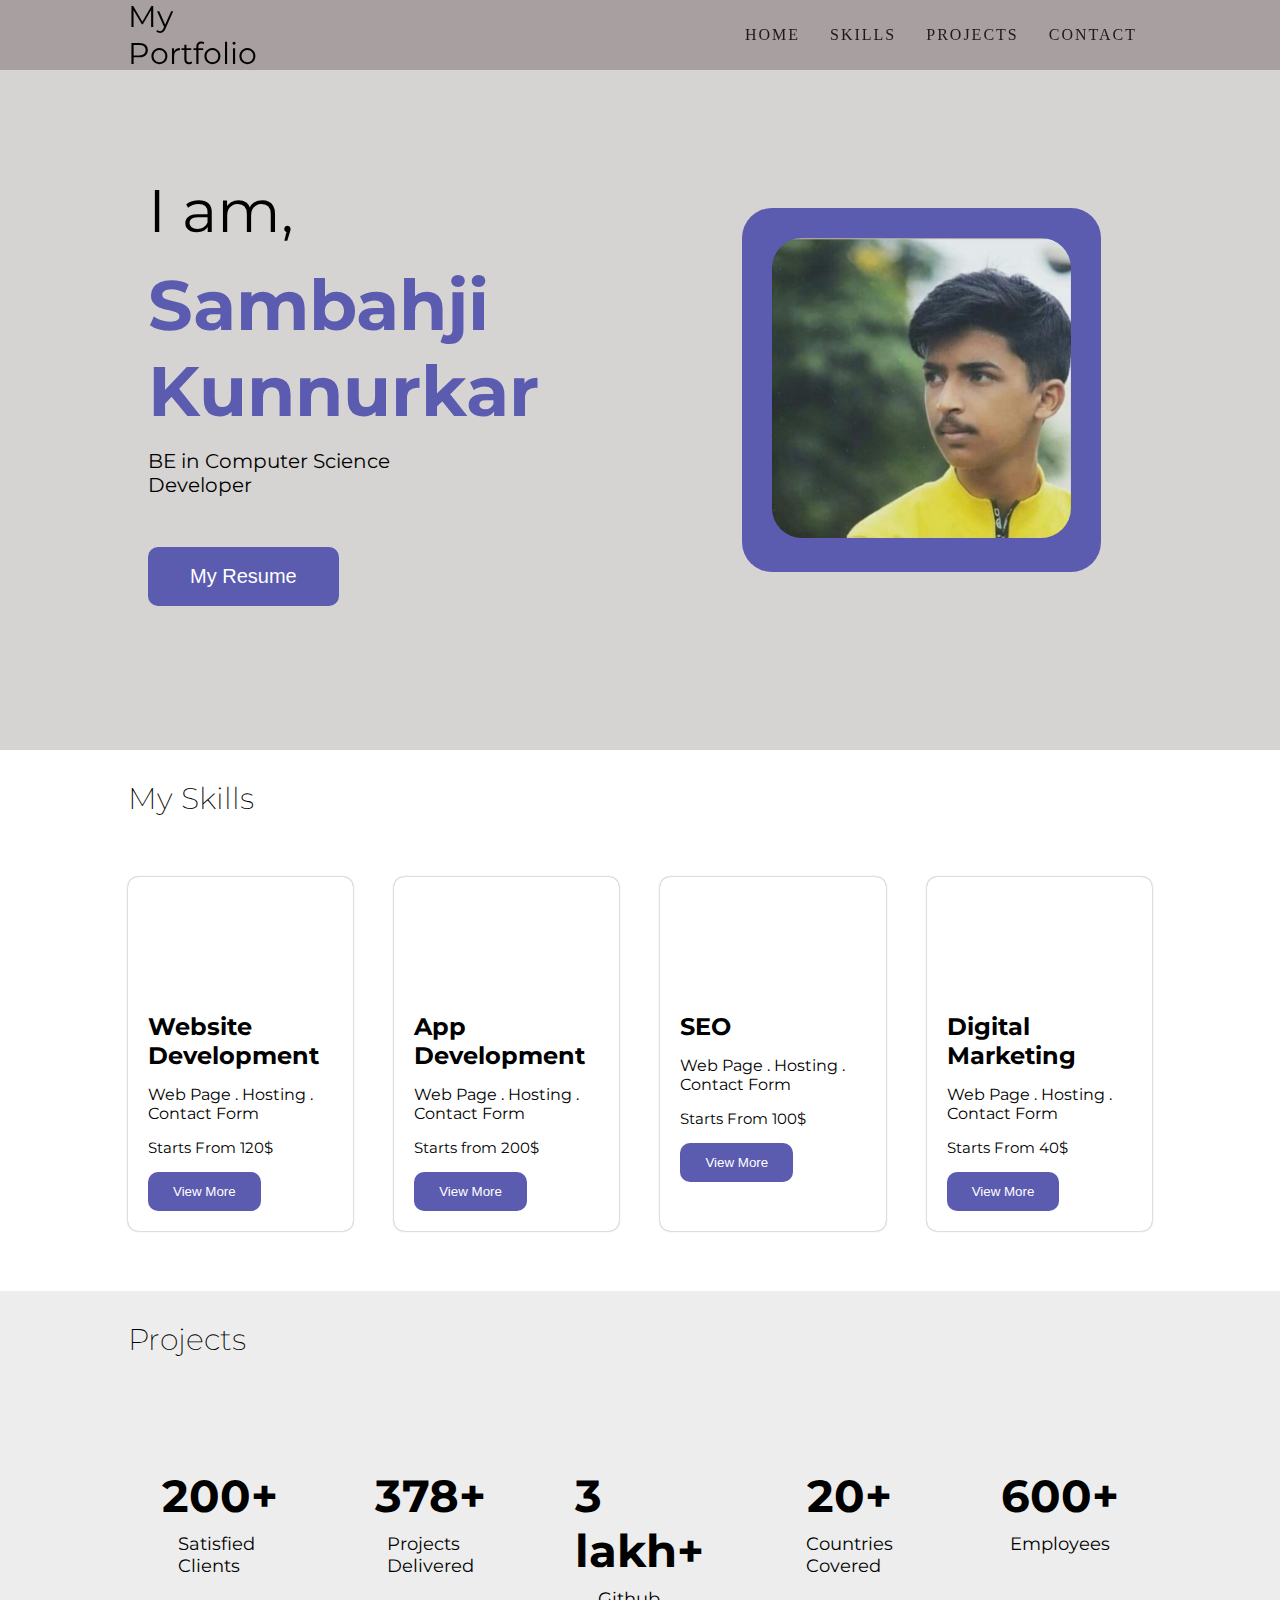
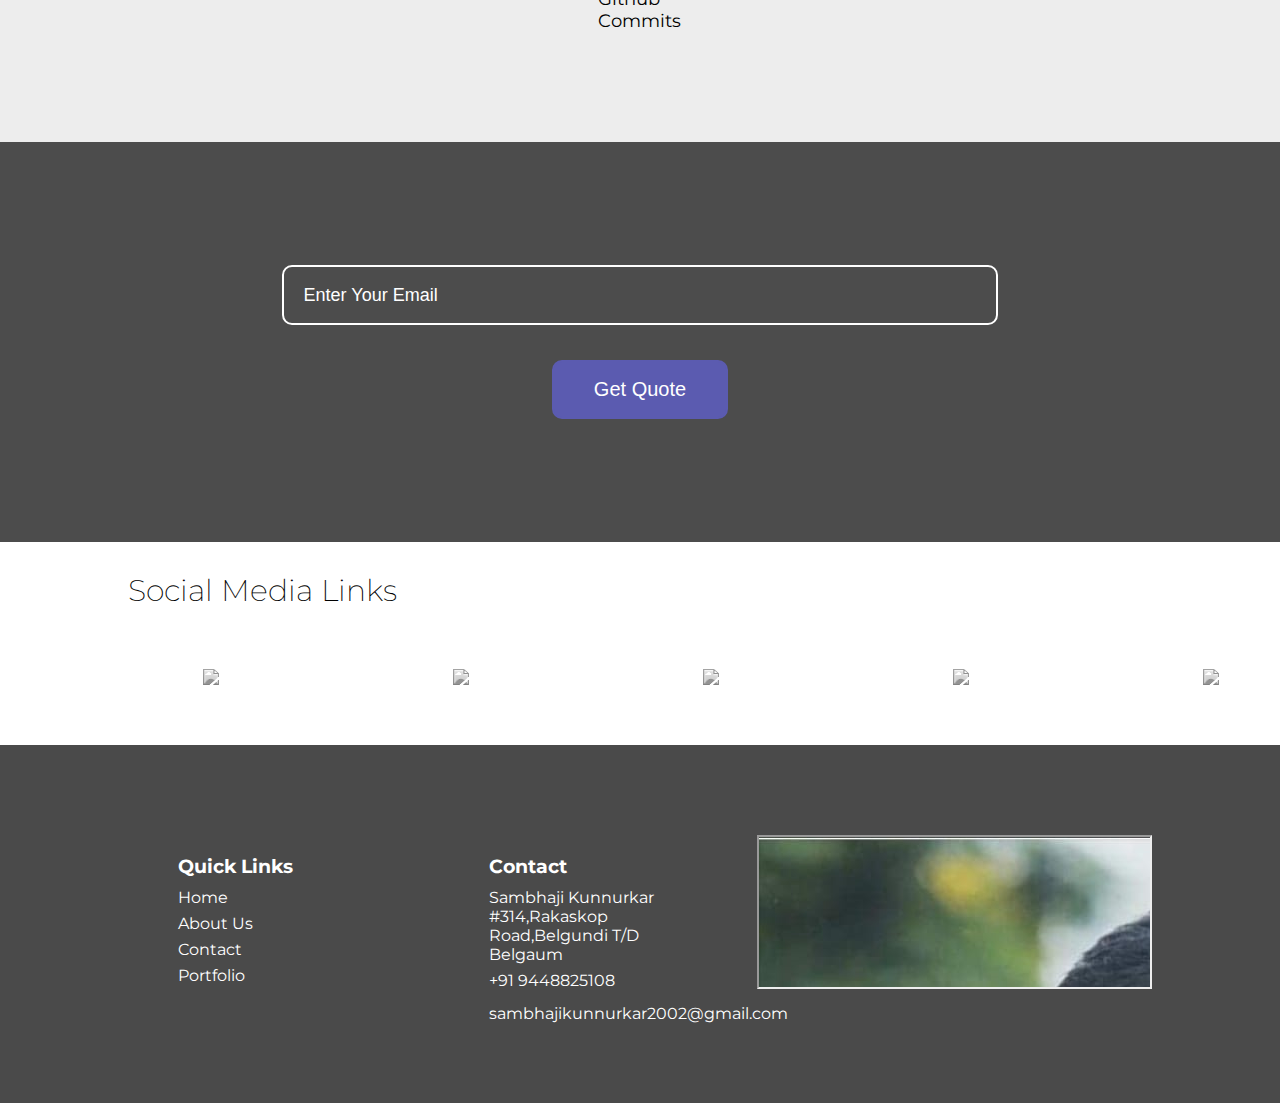
==== index.html @ f240ba24 "Added social media links" ====
<!DOCTYPE html>
<html lang="en">
<head>
    <title>Portfolio</title>
    <link rel="stylesheet" href="https://cdnjs.cloudflare.com/ajax/libs/font-awesome/6.4.2/css/all.min.css" integrity="sha512-z3gLpd7yknf1YoNbCzqRKc4qyor8gaKU1qmn+CShxbuBusANI9QpRohGBreCFkKxLhei6S9CQXFEbbKuqLg0DA==" crossorigin="anonymous" referrerpolicy="no-referrer" />
    <link rel="stylesheet" href="./style.css">
</head>
<body>

    
        <header class="header">
            <div class="logo">
                <p>My Portfolio</p>
            </div>
           
            <ul>
                <li><a href="#home">HOME</a></li>
                
                <li><a href="#skills">SKILLS</a></li>
                <li><a href="admin/index.php">PROJECTS</a></li>
                <li><a href="admin/index.php">CONTACT</a></li>
                
            </ul>
            
        </header>


    <!-- banner  -->


        <section class="banner">

            <div class="details">
                <p class="t1">
                    I am,
                </p>
                <p class="t2">
                    Sambahji Kunnurkar
                </p>
                <p class="desc">
                    BE in Computer Science<br>Developer 
                </p>
                <button class="cta">
                    <a href="Contact."></a>My Resume
                </button>
            </div>

            <div class="person">
                <img class="person-img" src="images/sam.jpg" alt="">
            </div>

        </section>


    <!-- services  -->

        
        <section class="services">

            <h1 class="section-title" id="Skills">My Skills</h1>

            <div class="section-child">

                <div class="service">

                    <i class="fa-solid fa-laptop icon"></i>

                    <h2>Website Development</h2>

                    <p>Web Page . Hosting . Contact Form</p>

                    <p class="service-text">
                        Starts From 120$
                    </p>

                    <button class="service-btn">View More</button>


                </div>

                <div class="service">

                    <i class="fa-brands fa-app-store-ios icon"></i>

                    <h2>App Development</h2>

                    <p>Web Page . Hosting . Contact Form</p>

                    <p class="service-text">
                        Starts from 200$
                    </p>

                    <button class="service-btn">View More</button>


                </div>


                <div class="service">

                    <i class="fa-brands fa-google icon"></i>

                    <h2>SEO</h2>

                    <p>Web Page . Hosting . Contact Form</p>

                    <p class="service-text">
                        Starts From 100$
                    </p>

                    <button class="service-btn">View More</button>


                </div>

                <div class="service">

                    <i class="fa-brands fa-instagram icon"></i>

                    <h2>Digital Marketing</h2>

                    <p>Web Page . Hosting . Contact Form</p>

                    <p class="service-text">
                        Starts  From 40$
                    </p>

                    <button class="service-btn">View More</button>


                </div>


            </div>

        </section>


    <!-- achievements  -->


        <section class="achievements">
            <h1 class="section-title">Projects</h1>

            <div class="section-child achievements-child">

                <div class="achievement">

                    <p class="number">200+</p>
                    <p class="tag">Satisfied Clients</p>

                </div>

                <div class="achievement">

                    <p class="number">378+</p>
                    <p class="tag">Projects Delivered</p>

                </div>

                <div class="achievement">

                    <p class="number">3 lakh+</p>
                    <p class="tag">Github Commits</p>

                </div>

                <div class="achievement">

                    <p class="number">20+</p>
                    <p class="tag">Countries Covered</p>

                </div>

                <div class="achievement">

                    <p class="number">600+</p>
                    <p class="tag">Employees</p>

                </div>


            </div>

        </section>



    <!-- quote section  -->

        <section class="quote">
            
            <div class="overlay">

                <div class="quote-area">

                    <input type="text" class="inp-email" placeholder="Enter Your Email">

                    <button class="cta">Get Quote</button>

                </div>

            </div>

        </section>


    <!-- clients  -->

        
    <section class="social">

        <h1 class="section-title">Social Media Links</h1>

        <div class="section-child social-section-child">
            <ul>

            <li><a href="https://www.instagram.com/code_w_sam/"><img class="social-img" src="https://clipart.info/images/ccovers/1516920567instagram-png-logo-transparent.png"></a></li>
            <li><a href="https://www.linkedin.com/in/sambhaji-kunnurkar-185359267/"><img class="social-img" src="http://www.pngall.com/wp-content/uploads/2016/07/Linkedin-Free-PNG-Image.png"></a></li>
            <li><a href="https://x.com/Sambhaji2456?t=c-mOnAJprUjVKYzDaZO-9g&s=09"><img class="social-img" src="https://tse1.mm.bing.net/th?id=OIP.OiRP0Wt_nlImTXz5w45aRQHaHa&pid=Api&rs=1&c=1&qlt=95&w=111&h=111"></a></li>
            <li><a href="https://github.com/SambhajiKunnurkar"><img class="social-img" src="https://tse1.explicit.bing.net/th?id=OIP.fqZ9-PPqcG_cm0k3JfoINQAAAA&pid=Api&P=0&h=180"></a></li>
            <li><a href="https://leetcode.com/u/Sksambhya/"><img class="social-img" src="https://cdn.iconscout.com/icon/free/png-512/leetcode-3628885-3030025.png"></a></li>
            <li><a href=""><img class="social-img" src=""></a></li>
            <li><a href=""><img class="social-img" src=""></a></li>
            <li><a href=""><img class="social-img" src=""></a></li>
            </ul>


        </div>

    </section>


    <!-- footer  -->

    <footer class="footer">

        <div class="section-child">

            <div class="footer-child">

                <h3>Quick Links</h3>

                <ul class="footer-list">
                    <li>Home</li>
                    <li>About Us</li>
                    <li>Contact</li>
                    <li>Portfolio</li>
                    
                </ul>

            </div>

            <div class="footer-child">

                <h3>Contact</h3>

                <ul class="footer-list">
                    <li>
                        Sambhaji Kunnurkar
                        #314,Rakaskop Road,Belgundi
                        T/D Belgaum
                    </li>
                    <li>
                        +91 9448825108
                    </li>
                    <li>
                        
                    </li>
                    <li>
                        sambhajikunnurkar2002@gmail.com
                    </li>
                   
                </ul>

            </div>


            <div class="footer-child map">

                <iframe src="./sam.jpg"></iframe>

            </div>

        </div>

    </footer>



    <script src="./script.js"></script>
</body>
</html>
---- style.css ----
@import url('https://fonts.googleapis.com/css2?family=Montserrat:ital,wght@0,100;0,200;0,300;0,400;0,500;0,600;0,700;0,900;1,800&family=Mooli&display=swap');


*
{
    margin: 0px;
    padding: 0px;
    box-sizing: border-box;
}

.header 
{
    width: 100%;
    background-color: #a8a0a0;
    height: 70px;
    display: flex;
    /* padding-left: 10%;
    padding-right: 10%; */
    padding: 0px 10%;
    justify-content: space-between;
    position: fixed;
    
}

 .logo 
{
    width: 15%;
    height: 70px;
    /* background-color: yellow; */
    display: flex;
    /* justify-content: center; */
    align-items: center;
    font-family: 'Montserrat', sans-serif;
    font-size: 30px;
}



.nav-links 
{
    height: 170px;
    width: 100%;
    /* background-color: red; */
    list-style-type:none;
    display: flex;
    align-items: center;
    justify-content: space-between;
    font-family: 'Montserrat', sans-serif;
    font-size: 17px;
}
header ul{
    position: relative;
    display: flex;
    justify-content: center;
    align-items: center;
}
header ul li{
    position: relative;
    list-style: none;
}
header ul li a{
    position: relative;
    margin: 0 15px;
    text-decoration: none;
    letter-spacing: 2px;
    color: #1e1919;
    font-color:white;

}
header ul li a:hover{
    font-weight: bold;
    /* color: rgb(197, 203, 206); */
    /* background: #f1f1f1; */
    height: 100%;
    background-color: rgba(0,0,0,0.1);
}
header ul li .active{
    font-weight: bold;
   color: deepskyblue;
   background: #f1f1f1;
   height: 180px;
   background-color: rgba(0,0,0,0.1);
}


/* banner css  */

.banner 
{
    width: 100%;
    height: 750px;
    background-color: #d6d3d3;
    padding-left: 10%;
    padding-right: 10%;
    padding-top: 30px;
    display: flex;
    align-items: center;


}


.details 
{
    width: 60%;
    padding: 20px;
    /* background-color: white; */
    font-family: 'Montserrat', sans-serif;
    display: flex;
    flex-direction: column;
    align-items: flex-start;
    row-gap: 15px;
}

.t1 
{
    font-size: 60px;
}

.t2 
{
    
    font-size: 70px;
    font-weight: 700;
    color: #5b5bb0;
}

.desc 
{
    font-size: 20px;
}

.cta 
{
    padding: 16px 40px;
    font-size: 20px;
    margin-top: 35px;
    background-color: #5b5bb0;
    color: white;
    border: 2px solid #5b5bb0;
    border-radius: 10px;
    cursor: pointer;
    transition: .2s;
    
}

.cta:hover 
{
    background-color: transparent;
    color: #5b5bb0;
}

.person 
{
    
    background-color: #5b5bb0;
    border-radius: 30px;
    padding: 30px;
    /* align-self: flex-end; */
}

.person-img 
{
    height: 300px;
    border-radius: 30px;
}

/* services css  */

.services 
{
    width: 100%;
    padding: 30px 10%;
    /* background-color: red; */
}

.section-title
{
    font-family: 'Montserrat', sans-serif;
    font-size: 30px;
    font-weight: 200;
}


.section-child 
{
    width: 100%;
    padding: 30px 0px ;
    /* background-color: white; */
    margin-top: 30px;
    display: flex;
    column-gap: 4%;
    
}

.service 
{
    width: 22%;
    /* background-color: yellow; */
    display: flex;
    flex-direction: column;
    align-items: flex-start;
    padding: 20px;
    font-family: 'Montserrat', sans-serif;
    row-gap: 15px;
    box-shadow: 0 0 2px gray;
    border-radius: 10px;
    
}

.icon 
{
    padding: 50px;
    font-size: 70px;
    align-self: center;
    color: gray;
}

.service-text 
{
    font-size: 15px;
    
}

.service-btn 
{
    padding: 12px 25px;
    background-color: #5b5bb0;
    color: white;
    border: none;
    border-radius: 10px;

}

/* achievements */

.achievements
{
    padding:30px 10%;
    background-color: #ededed;
    font-family: 'Montserrat', sans-serif;
}

.achievement
{
    width: 18%;
    padding: 50px;
    /* background-color: yellow; */
    display: flex;
    flex-direction: column;
    align-items: center;
    row-gap: 10px;
}

.achievements-child 
{
    column-gap: 2.5%;
}

.number
{
    font-size: 45px;
    font-weight: bold;
}

.tag
{
    font-size: 18px;
}


/* quote css  */

.quote 
{
    width: 100%;
    height: 400px;
    background-size: cover;
    background-image: url('https://images.pexels.com/photos/39284/macbook-apple-imac-computer-39284.jpeg?auto=compress&cs=tinysrgb&w=1260&h=750&dpr=1');
}

.overlay 
{
    width: 100%;
    height: 100%;
    padding: 30px 10%;
    background-color: rgba(0, 0, 0, .7);
    display: flex;
    align-items: center;
}

.quote-area
{
    width: 100%;
    padding: 30px 0px;
    /* background-color: white; */
    display: flex;
    flex-direction: column;
    align-items: center;
}

.inp-email
{
    width: 70%;
    height: 60px;
    border: 2px solid white;
    font-size: 18px;
    text-indent: 20px;
    border-radius: 10px;
    background-color: transparent;
    outline: none;
}

::placeholder
{
    color: white;
}


/* social css  */

.social 
{
    width:100%;
    padding: 30px 10%;
    /* background-color: red; */
}

.social-section-child
{
    /* background-color: white; */
    column-gap: 5%;
    flex-wrap: wrap;
    align-items: center;
    row-gap: 30px;
}
.social-section-child a{
    float: right;
}

.social-img
{
    width: 100px;
    filter: grayscale(100%);
    transition: .3s;
    cursor: pointer;
    float: left;
    
}

.social-img:hover 
{
    filter: grayscale(0);
    transform: scale(1.2);
}
.social ul{

    display: flex;
}
.social ul li{
    
    list-style: none;
}
.social ul li a{
    
    margin: 0 75px;
}
 

/* footer css  */


.footer  
{
    width: 100%;
    padding: 30px 10%;
   background-color: #4a4a4a;
   font-family: 'Montserrat', sans-serif;
   color: white;
}



.footer-child
{
    width: 27%;
    padding: 20px 50px;
    /* background-color: gray; */
    display: flex;
    flex-direction: column;
    row-gap: 10px;
}

.footer-list
{
    list-style-type: none;
    display: flex;
    flex-direction: column;
    row-gap: 7px;
}

.map 
{
    width: 40%;
    padding: 0;
}
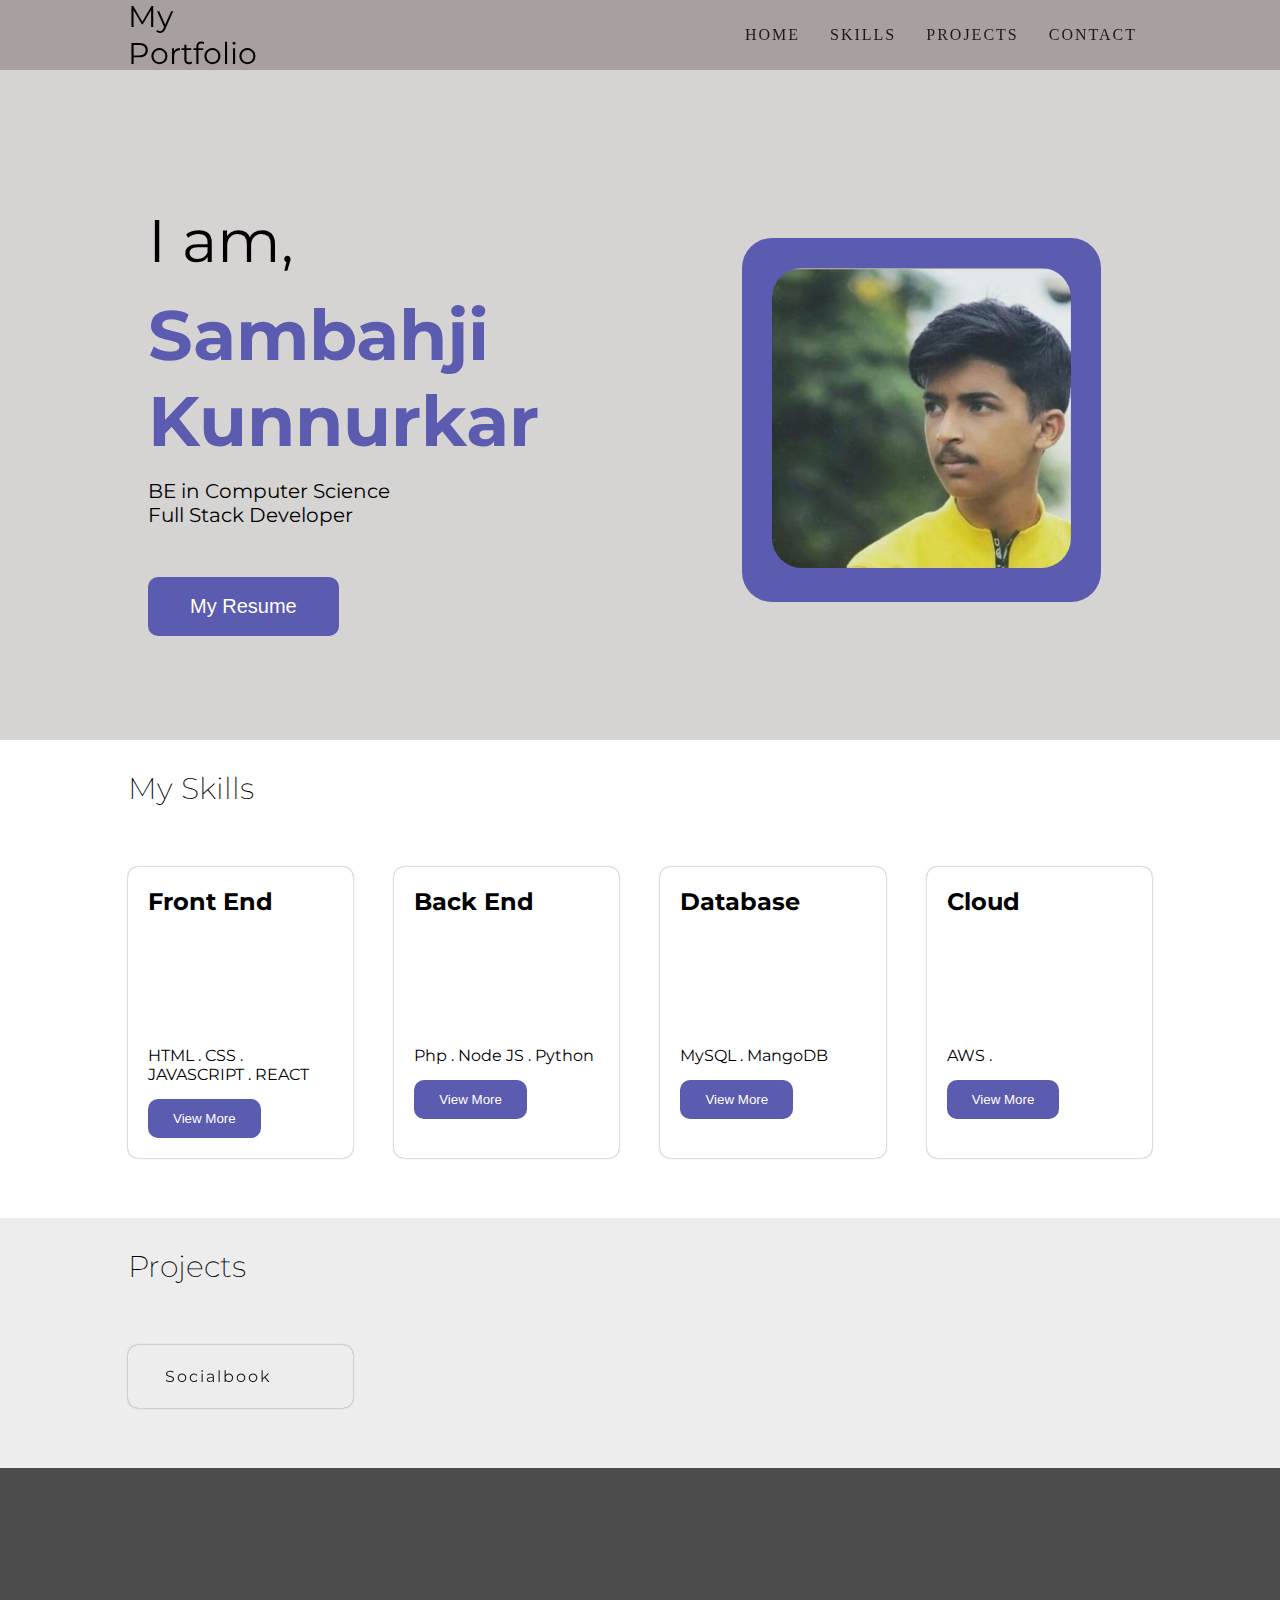
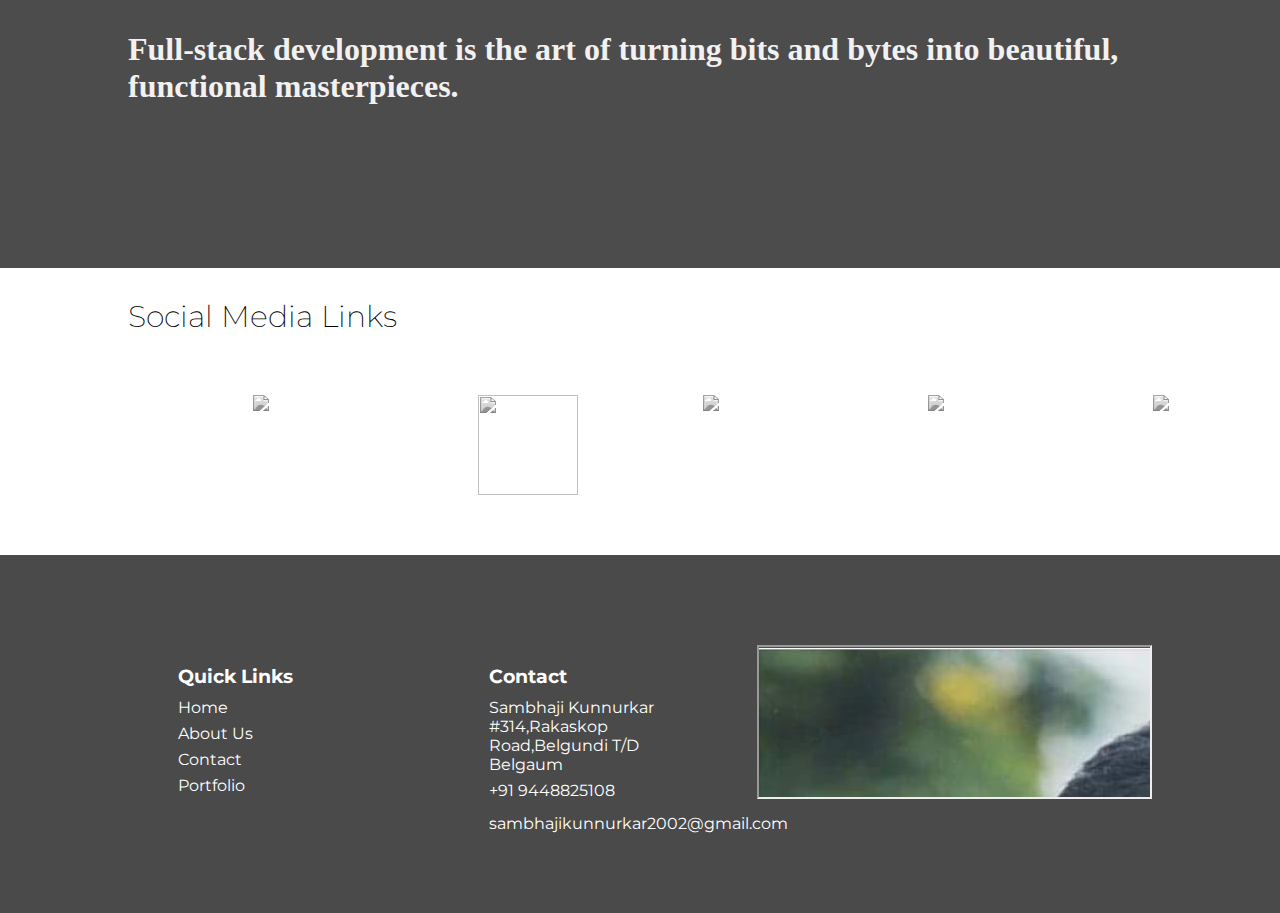
==== commit 74a102af: "Added skills and project" ====
--- a/index.html
+++ b/index.html
@@ -17,15 +17,17 @@
                 <li><a href="#home">HOME</a></li>
                 
                 <li><a href="#skills">SKILLS</a></li>
-                <li><a href="admin/index.php">PROJECTS</a></li>
-                <li><a href="admin/index.php">CONTACT</a></li>
+                <li><a href="#project">PROJECTS</a></li>
+                <li><a href="#contact">CONTACT</a></li>
                 
             </ul>
             
         </header>
+        <div class="content">
 
 
     <!-- banner  -->
+    <div class="section" id="home">
 
 
         <section class="banner">
@@ -38,7 +40,7 @@
                     Sambahji Kunnurkar
                 </p>
                 <p class="desc">
-                    BE in Computer Science<br>Developer 
+                    BE in Computer Science<br>Full Stack Developer 
                 </p>
                 <button class="cta">
                     <a href="Contact."></a>My Resume
@@ -50,9 +52,12 @@
             </div>
 
         </section>
+        
+        </div>
 
 
     <!-- services  -->
+    <div class="section" id="skills">
 
         
         <section class="services">
@@ -62,122 +67,99 @@
             <div class="section-child">
 
                 <div class="service">
+                    <h2>Front End</h2>
 
                     <i class="fa-solid fa-laptop icon"></i>
 
-                    <h2>Website Development</h2>
-
-                    <p>Web Page . Hosting . Contact Form</p>
-
-                    <p class="service-text">
-                        Starts From 120$
-                    </p>
-
-                    <button class="service-btn">View More</button>
-
-
-                </div>
-
-                <div class="service">
+                    
+
+                    <p>HTML . CSS . JAVASCRIPT . REACT</p>
+
+                    
+
+                    <button class="service-btn">View More</button>
+
+
+                </div>
+
+                <div class="service">
+                    <h2>Back End</h2>
 
                     <i class="fa-brands fa-app-store-ios icon"></i>
 
-                    <h2>App Development</h2>
-
-                    <p>Web Page . Hosting . Contact Form</p>
-
-                    <p class="service-text">
+                    
+
+                    <p>Php . Node JS . Python</p>
+
+                    <!-- <p class="service-text">
                         Starts from 200$
-                    </p>
-
-                    <button class="service-btn">View More</button>
-
-
-                </div>
-
-
-                <div class="service">
+                    </p> -->
+
+                    <button class="service-btn">View More</button>
+
+
+                </div>
+
+
+                <div class="service">
+                    <h2>Database</h2>
 
                     <i class="fa-brands fa-google icon"></i>
 
-                    <h2>SEO</h2>
-
-                    <p>Web Page . Hosting . Contact Form</p>
-
-                    <p class="service-text">
-                        Starts From 100$
-                    </p>
-
-                    <button class="service-btn">View More</button>
-
-
-                </div>
-
-                <div class="service">
+                   
+
+                    <p>MySQL . MangoDB</p>
+
+                    
+
+                    <button class="service-btn">View More</button>
+
+
+                </div>
+
+                <div class="service">
+                    <h2>Cloud</h2>
 
                     <i class="fa-brands fa-instagram icon"></i>
 
-                    <h2>Digital Marketing</h2>
-
-                    <p>Web Page . Hosting . Contact Form</p>
-
-                    <p class="service-text">
-                        Starts  From 40$
-                    </p>
-
-                    <button class="service-btn">View More</button>
-
-
-                </div>
-
-
-            </div>
-
-        </section>
+                    
+
+                    <p>AWS . </p>
+
+                   
+
+                    <button class="service-btn">View More</button>
+
+
+                </div>
+
+
+            </div>
+
+        </section></div>
 
 
     <!-- achievements  -->
-
-
-        <section class="achievements">
+    <div class="section" id="project">
+
+
+        <section class="projects">
             <h1 class="section-title">Projects</h1>
 
-            <div class="section-child achievements-child">
-
-                <div class="achievement">
-
-                    <p class="number">200+</p>
-                    <p class="tag">Satisfied Clients</p>
-
-                </div>
-
-                <div class="achievement">
-
-                    <p class="number">378+</p>
-                    <p class="tag">Projects Delivered</p>
-
-                </div>
-
-                <div class="achievement">
-
-                    <p class="number">3 lakh+</p>
-                    <p class="tag">Github Commits</p>
-
-                </div>
-
-                <div class="achievement">
-
-                    <p class="number">20+</p>
-                    <p class="tag">Countries Covered</p>
-
-                </div>
-
-                <div class="achievement">
-
-                    <p class="number">600+</p>
-                    <p class="tag">Employees</p>
-
-                </div>
+            <div class="section-child">
+
+                <div class="service">
+
+                    <table>
+                        <tr>
+                            <td><a href="https://sksocialbook.netlify.app/" target="_blank">Socialbook</a></td>
+                        </tr>
+
+                    </table>
+
+                </div>
+
+                
 
 
             </div>
@@ -194,18 +176,17 @@
 
                 <div class="quote-area">
 
-                    <input type="text" class="inp-email" placeholder="Enter Your Email">
-
-                    <button class="cta">Get Quote</button>
-
-                </div>
-
-            </div>
-
-        </section>
+                    <h1 class="h1">Full-stack development is the art of turning bits and bytes into beautiful, functional masterpieces.</h1>
+
+                </div>
+
+            </div>
+
+        </section></div>
 
 
     <!-- clients  -->
+    <div class="section" id="contact">
 
         
     <section class="social">
@@ -216,19 +197,19 @@
             <ul>
 
             <li><a href="https://www.instagram.com/code_w_sam/"><img class="social-img" src="https://clipart.info/images/ccovers/1516920567instagram-png-logo-transparent.png"></a></li>
-            <li><a href="https://www.linkedin.com/in/sambhaji-kunnurkar-185359267/"><img class="social-img" src="http://www.pngall.com/wp-content/uploads/2016/07/Linkedin-Free-PNG-Image.png"></a></li>
+            <li><a href="https://www.linkedin.com/in/sambhaji-kunnurkar-185359267/"><img class="social-img" height="100px" src="http://www.pngall.com/wp-content/uploads/2016/07/Linkedin-Free-PNG-Image.png"></a></li>
             <li><a href="https://x.com/Sambhaji2456?t=c-mOnAJprUjVKYzDaZO-9g&s=09"><img class="social-img" src="https://tse1.mm.bing.net/th?id=OIP.OiRP0Wt_nlImTXz5w45aRQHaHa&pid=Api&rs=1&c=1&qlt=95&w=111&h=111"></a></li>
             <li><a href="https://github.com/SambhajiKunnurkar"><img class="social-img" src="https://tse1.explicit.bing.net/th?id=OIP.fqZ9-PPqcG_cm0k3JfoINQAAAA&pid=Api&P=0&h=180"></a></li>
             <li><a href="https://leetcode.com/u/Sksambhya/"><img class="social-img" src="https://cdn.iconscout.com/icon/free/png-512/leetcode-3628885-3030025.png"></a></li>
+            <!-- <li><a href=""><img class="social-img" src=""></a></li>
             <li><a href=""><img class="social-img" src=""></a></li>
-            <li><a href=""><img class="social-img" src=""></a></li>
-            <li><a href=""><img class="social-img" src=""></a></li>
+            <li><a href=""><img class="social-img" src=""></a></li> -->
             </ul>
 
 
         </div>
 
-    </section>
+    </section></div>
 
 
     <!-- footer  -->
@@ -284,10 +265,14 @@
 
         </div>
 
-    </footer>
+    </footer></div>
 
 
 
     <script src="./script.js"></script>
 </body>
 </html>
+
+
+
+
--- a/style.css
+++ b/style.css
@@ -82,6 +82,13 @@
    height: 180px;
    background-color: rgba(0,0,0,0.1);
 }
+.section {
+    /* padding: 70px 0; */
+    /* height: 100vh; */
+}
+.content{
+    padding-top: 70px;
+}
 
 
 /* banner css  */
@@ -89,7 +96,7 @@
 .banner 
 {
     width: 100%;
-    height: 750px;
+    height: 670px;
     background-color: #d6d3d3;
     padding-left: 10%;
     padding-right: 10%;
@@ -235,39 +242,24 @@
 
 /* achievements */
 
-.achievements
+.projects
 {
     padding:30px 10%;
     background-color: #ededed;
     font-family: 'Montserrat', sans-serif;
 }
 
-.achievement
-{
-    width: 18%;
-    padding: 50px;
-    /* background-color: yellow; */
-    display: flex;
-    flex-direction: column;
-    align-items: center;
-    row-gap: 10px;
-}
-
-.achievements-child 
-{
-    column-gap: 2.5%;
-}
-
-.number
-{
-    font-size: 45px;
-    font-weight: bold;
-}
-
-.tag
-{
-    font-size: 18px;
-}
+
+.projects a{
+    position: relative;
+    margin: 0 15px;
+    text-decoration: none;
+    letter-spacing: 2px;
+    color: #1e1919;
+    font-color:white;
+
+}
+
 
 
 /* quote css  */
@@ -299,24 +291,9 @@
     flex-direction: column;
     align-items: center;
 }
-
-.inp-email
-{
-    width: 70%;
-    height: 60px;
-    border: 2px solid white;
-    font-size: 18px;
-    text-indent: 20px;
-    border-radius: 10px;
-    background-color: transparent;
-    outline: none;
-}
-
-::placeholder
-{
-    color: white;
-}
-
+.h1{
+    color: #f3f0f0;
+}
 
 /* social css  */
 
@@ -324,7 +301,9 @@
 {
     width:100%;
     padding: 30px 10%;
-    /* background-color: red; */
+    /* background-color: #a8a0a0; */
+    
+
 }
 
 .social-section-child
@@ -333,7 +312,7 @@
     column-gap: 5%;
     flex-wrap: wrap;
     align-items: center;
-    row-gap: 30px;
+    /* row-gap: 30px; */
 }
 .social-section-child a{
     float: right;
@@ -361,10 +340,11 @@
 .social ul li{
     
     list-style: none;
+    margin-left: 25%;
 }
 .social ul li a{
     
-    margin: 0 75px;
+    /* margin: 0 75px; */
 }
  
 
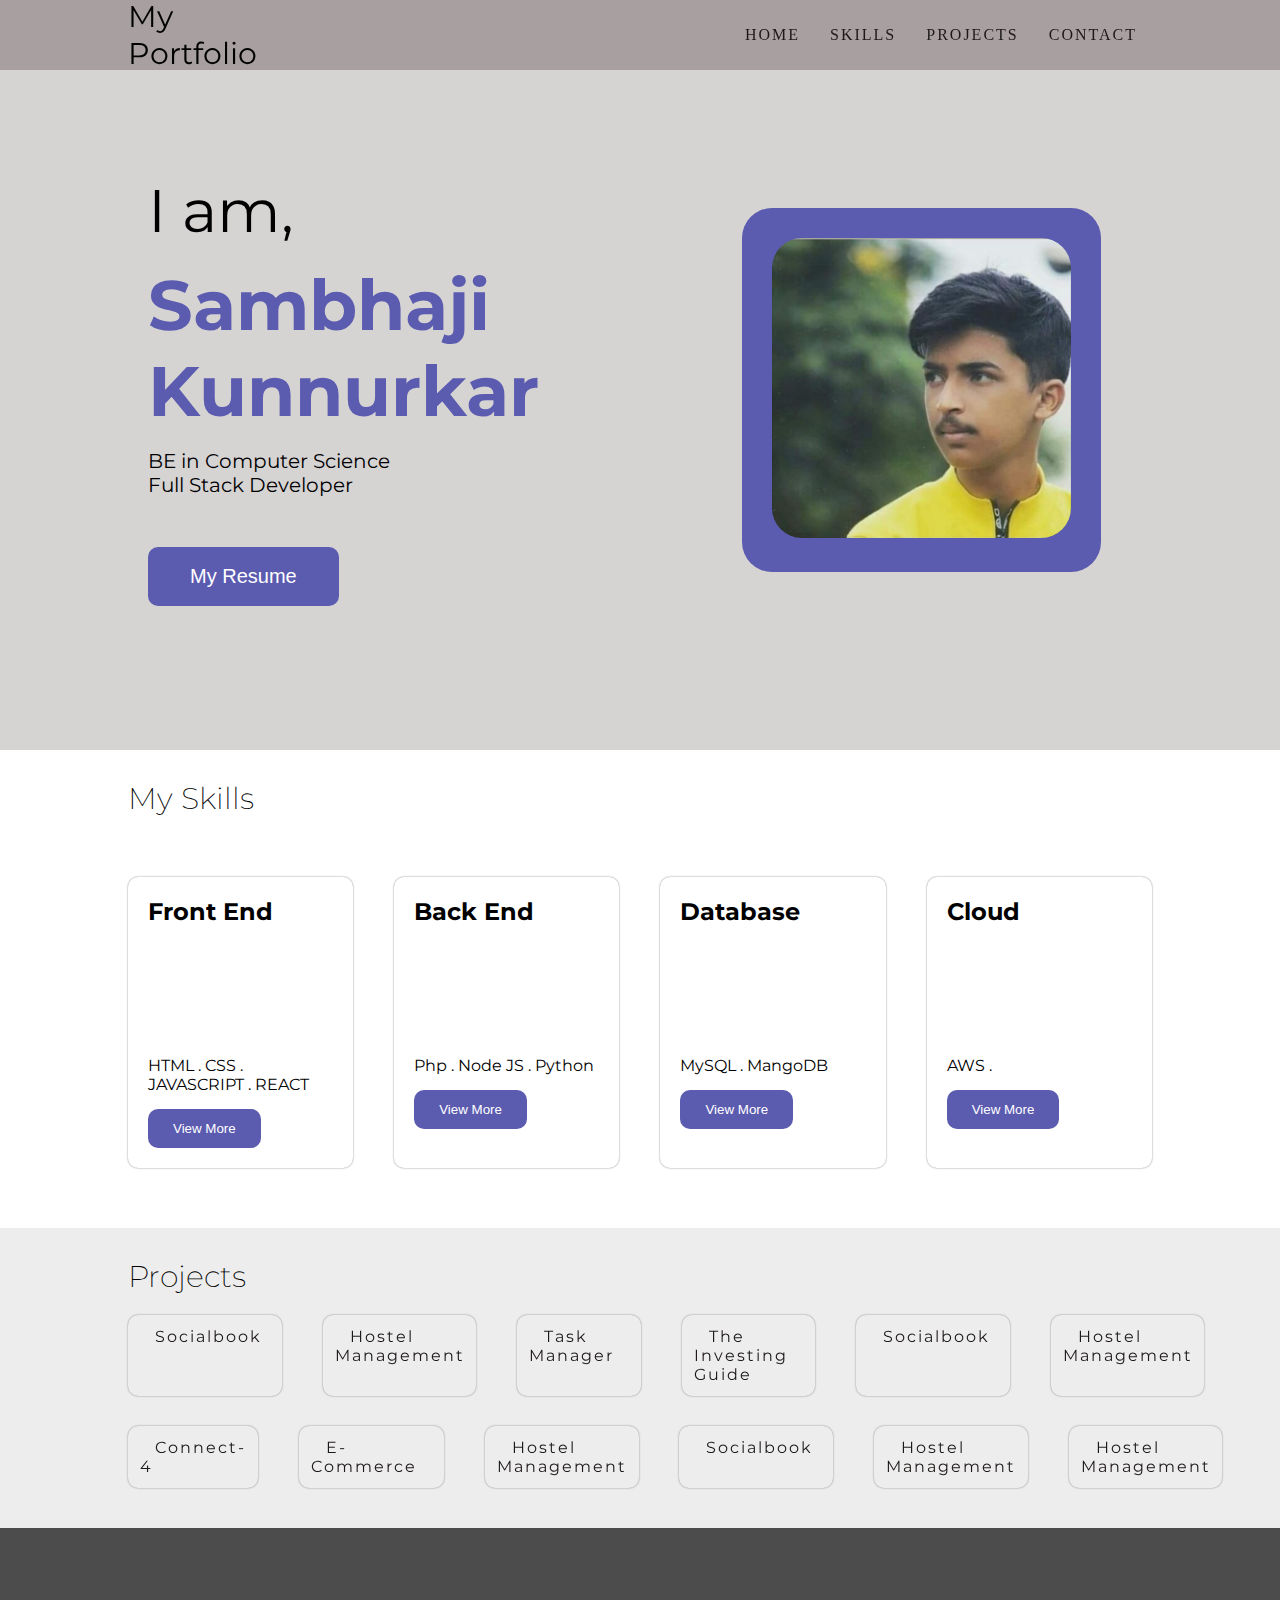
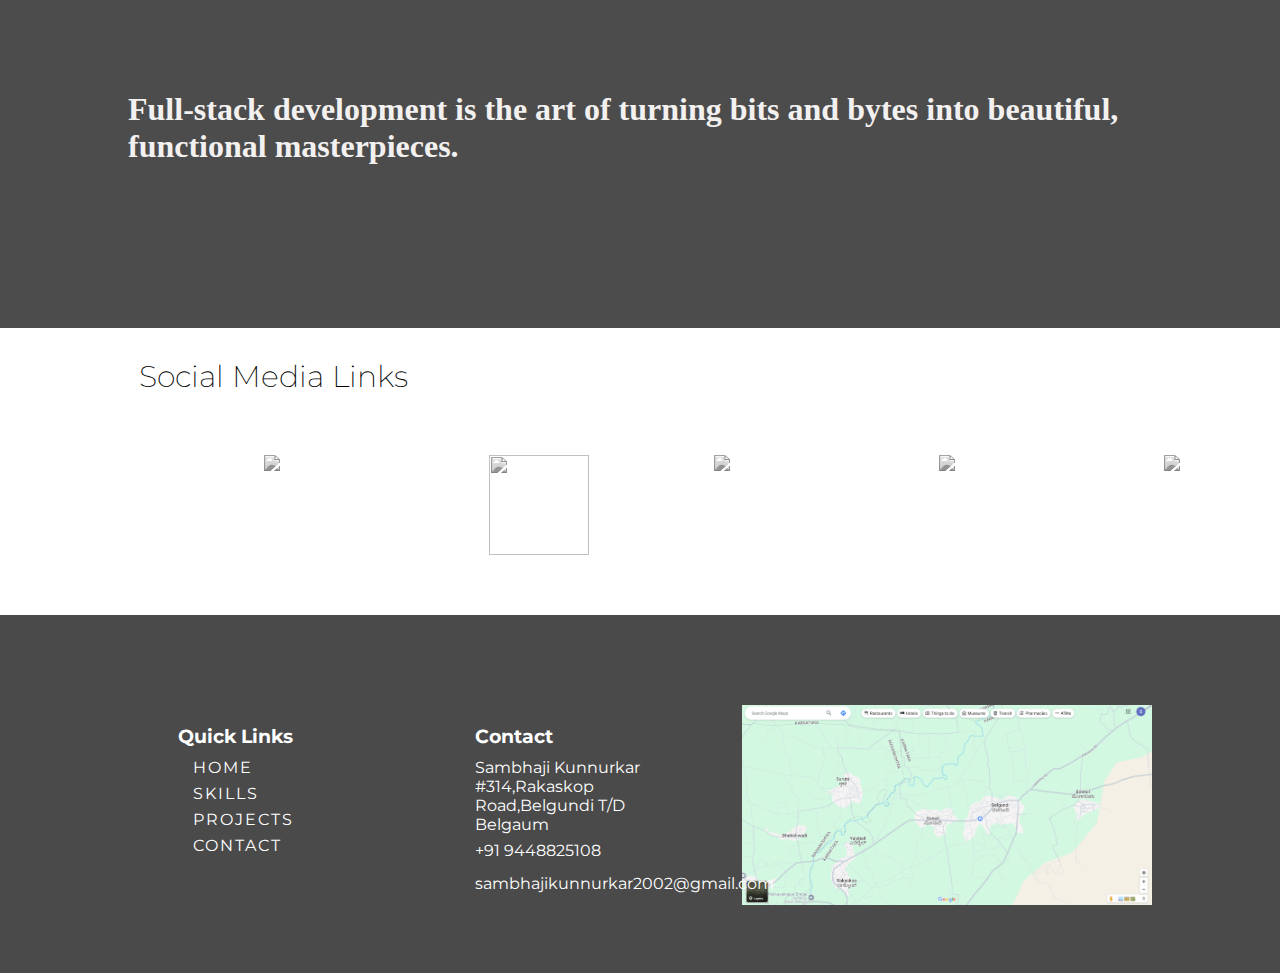
==== commit ccbdd900: "added projects" ====
--- a/index.html
+++ b/index.html
@@ -37,7 +37,7 @@
                     I am,
                 </p>
                 <p class="t2">
-                    Sambahji Kunnurkar
+                    Sambhaji Kunnurkar
                 </p>
                 <p class="desc">
                     BE in Computer Science<br>Full Stack Developer 
@@ -85,7 +85,7 @@
                 <div class="service">
                     <h2>Back End</h2>
 
-                    <i class="fa-brands fa-app-store-ios icon"></i>
+                    <i class="fa-brands fa-computer icon"></i>
 
                     
 
@@ -104,7 +104,7 @@
                 <div class="service">
                     <h2>Database</h2>
 
-                    <i class="fa-brands fa-google icon"></i>
+                    <i class="fa-brands fa-cloud icon"></i>
 
                    
 
@@ -146,14 +146,137 @@
         <section class="projects">
             <h1 class="section-title">Projects</h1>
 
-            <div class="section-child">
-
-                <div class="service">
-
-                    <table>
-                        <tr>
+            <div class="section-child1">
+
+                <div class="service1">
+
+                    <table >
+                        <tr >
                             <td><a href="https://sksocialbook.netlify.app/" target="_blank">Socialbook</a></td>
                         </tr>
+                        
+
+                    </table>
+
+                </div>
+                <div class="service1">
+
+                    <table >
+                        <tr >
+                            <td><a href="projects/Hostel-Management-System/index.php" target="_blank">Hostel Management</a></td>
+                        </tr>
+                        
+
+                    </table>
+
+                </div><div class="service1">
+
+                    <table >
+                        <tr >
+                            <td><a href="projects/taskmanager/index.html" target="_blank">Task Manager</a></td>
+                        </tr>
+                        
+
+                    </table>
+
+                </div>
+                <div class="service1">
+
+                    <table >
+                        <tr >
+                            <td><a href="projects/mini project/index.html" target="_blank">The Investing Guide</a></td>
+                        </tr>
+                        
+
+                    </table>
+
+                </div><div class="service1">
+
+                    <table >
+                        <tr >
+                            <td><a href="https://sksocialbook.netlify.app/" target="_blank">Socialbook</a></td>
+                        </tr>
+                        
+
+                    </table>
+
+                </div>
+                <div class="service1">
+
+                    <table >
+                        <tr >
+                            <td><a href="https://sksocialbook.netlify.app/" target="_blank">Hostel Management</a></td>
+                        </tr>
+                        
+
+                    </table>
+
+                </div>
+
+                
+
+
+            </div> <div class="section-child1">
+
+                <div class="service1">
+
+                    <table >
+                        <tr >
+                            <td><a href="https://sksocialbook.netlify.app/" target="_blank">Connect-4</a></td>
+                        </tr>
+                        
+
+                    </table>
+
+                </div><div class="service1">
+
+                    <table >
+                        <tr >
+                            <td><a href="https://sksocialbook.netlify.app/" target="_blank">E-Commerce</a></td>
+                        </tr>
+                        
+
+                    </table>
+
+                </div>
+                <div class="service1">
+
+                    <table >
+                        <tr >
+                            <td><a href="https://sksocialbook.netlify.app/" target="_blank">Hostel Management</a></td>
+                        </tr>
+                        
+
+                    </table>
+
+                </div><div class="service1">
+
+                    <table >
+                        <tr >
+                            <td><a href="https://sksocialbook.netlify.app/" target="_blank">Socialbook</a></td>
+                        </tr>
+                        
+
+                    </table>
+
+                </div>
+                <div class="service1">
+
+                    <table >
+                        <tr >
+                            <td><a href="https://sksocialbook.netlify.app/" target="_blank">Hostel Management</a></td>
+                        </tr>
+                        
+
+                    </table>
+
+                </div><div class="service1">
+
+                    <table >
+                        <tr >
+                            <td><a href="https://sksocialbook.netlify.app/" target="_blank">Hostel Management</a></td>
+                        </tr>
+                        
 
                     </table>
 
@@ -201,9 +324,7 @@
             <li><a href="https://x.com/Sambhaji2456?t=c-mOnAJprUjVKYzDaZO-9g&s=09"><img class="social-img" src="https://tse1.mm.bing.net/th?id=OIP.OiRP0Wt_nlImTXz5w45aRQHaHa&pid=Api&rs=1&c=1&qlt=95&w=111&h=111"></a></li>
             <li><a href="https://github.com/SambhajiKunnurkar"><img class="social-img" src="https://tse1.explicit.bing.net/th?id=OIP.fqZ9-PPqcG_cm0k3JfoINQAAAA&pid=Api&P=0&h=180"></a></li>
             <li><a href="https://leetcode.com/u/Sksambhya/"><img class="social-img" src="https://cdn.iconscout.com/icon/free/png-512/leetcode-3628885-3030025.png"></a></li>
-            <!-- <li><a href=""><img class="social-img" src=""></a></li>
-            <li><a href=""><img class="social-img" src=""></a></li>
-            <li><a href=""><img class="social-img" src=""></a></li> -->
+           
             </ul>
 
 
@@ -223,10 +344,11 @@
                 <h3>Quick Links</h3>
 
                 <ul class="footer-list">
-                    <li>Home</li>
-                    <li>About Us</li>
-                    <li>Contact</li>
-                    <li>Portfolio</li>
+                    <li><a href="#home">HOME</a></li>
+                
+                    <li><a href="#skills">SKILLS</a></li>
+                    <li><a href="#project">PROJECTS</a></li>
+                    <li><a href="#contact">CONTACT</a></li>
                     
                 </ul>
 
@@ -259,13 +381,14 @@
 
             <div class="footer-child map">
 
-                <iframe src="./sam.jpg"></iframe>
-
+                <!-- <iframe src="images/sam1.png"></iframe> -->
+                <img src="images/sam1.png" alt="">
             </div>
 
         </div>
 
     </footer></div>
+    
 
 
 
--- a/style.css
+++ b/style.css
@@ -75,7 +75,7 @@
     height: 100%;
     background-color: rgba(0,0,0,0.1);
 }
-header ul li .active{
+header ul li a.active{
     font-weight: bold;
    color: deepskyblue;
    background: #f1f1f1;
@@ -86,9 +86,7 @@
     /* padding: 70px 0; */
     /* height: 100vh; */
 }
-.content{
-    padding-top: 70px;
-}
+
 
 
 /* banner css  */
@@ -96,7 +94,7 @@
 .banner 
 {
     width: 100%;
-    height: 670px;
+    height: 750px;
     background-color: #d6d3d3;
     padding-left: 10%;
     padding-right: 10%;
@@ -215,6 +213,30 @@
     border-radius: 10px;
     
 }
+.service1
+{
+    width: 15%;
+    /* background-color: yellow; */
+    display: flex;
+    flex-direction: column;
+    align-items: flex-start;
+    padding: 10px;
+    font-family: 'Montserrat', sans-serif;
+    row-gap: 15px;
+    box-shadow: 0 0 2px gray;
+    border-radius: 10px;
+    
+}
+.section-child1
+{
+    width: 100%;
+    padding: 10px 0px ;
+    /* background-color: white; */
+    margin-top: 10px;
+    display: flex;
+    column-gap: 4%;
+    
+}
 
 .icon 
 {
@@ -300,8 +322,9 @@
 .social 
 {
     width:100%;
-    padding: 30px 10%;
+    padding: 30px 5%;
     /* background-color: #a8a0a0; */
+    margin-left: 75px;
     
 
 }
@@ -379,7 +402,24 @@
     flex-direction: column;
     row-gap: 7px;
 }
-
+footer ul{
+    position: relative;
+    display: flex;
+    /* justify-content: center; */
+    /* align-items: center; */
+}
+footer ul li{
+    position: relative;
+    list-style: none;
+}
+footer ul li a{
+    position: relative;
+    margin: 0 15px;
+    text-decoration: none;
+    letter-spacing: 2px;
+    color:white;
+
+}
 .map 
 {
     width: 40%;
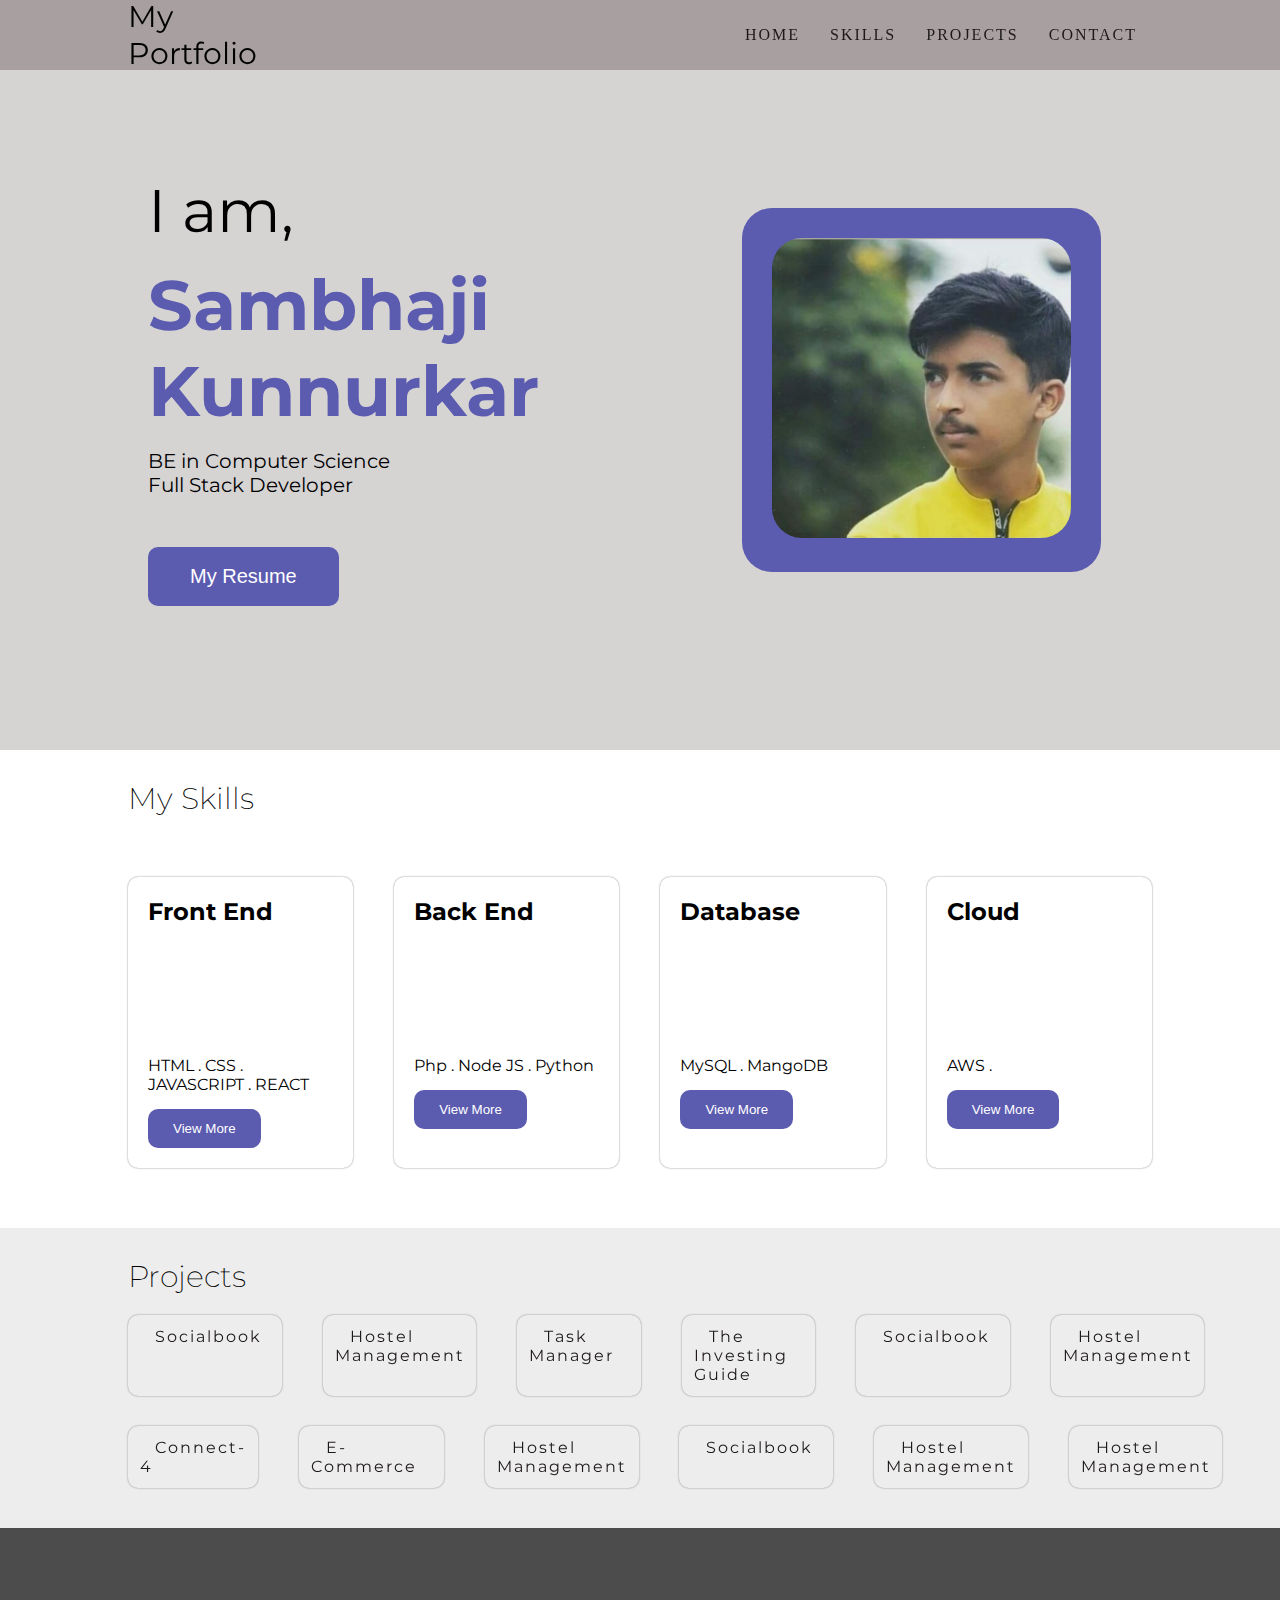
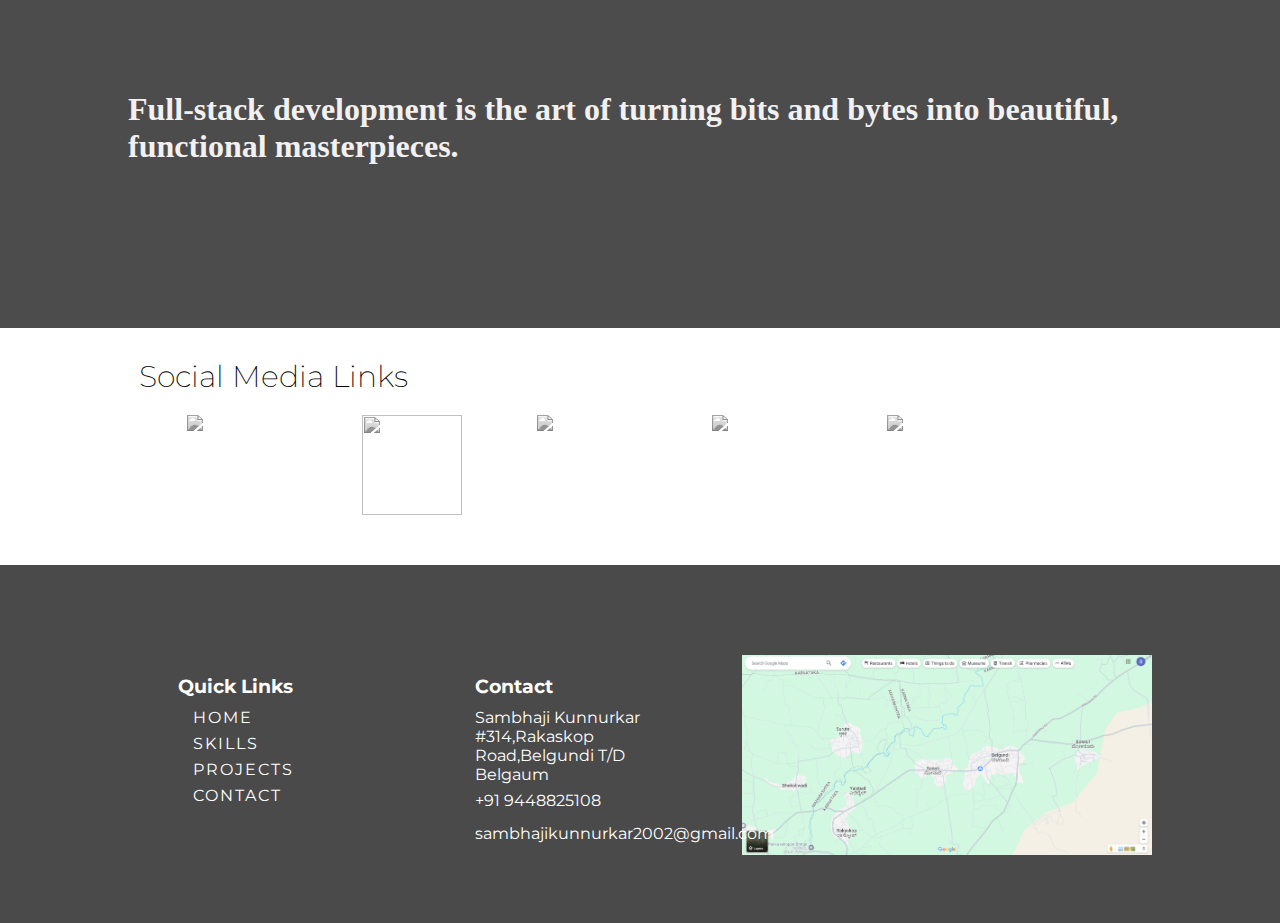
==== commit 9e7d2067: "edited modile device view" ====
--- a/index.html
+++ b/index.html
@@ -316,16 +316,16 @@
 
         <h1 class="section-title">Social Media Links</h1>
 
-        <div class="section-child social-section-child">
-            <ul>
-
-            <li><a href="https://www.instagram.com/code_w_sam/"><img class="social-img" src="https://clipart.info/images/ccovers/1516920567instagram-png-logo-transparent.png"></a></li>
-            <li><a href="https://www.linkedin.com/in/sambhaji-kunnurkar-185359267/"><img class="social-img" height="100px" src="http://www.pngall.com/wp-content/uploads/2016/07/Linkedin-Free-PNG-Image.png"></a></li>
-            <li><a href="https://x.com/Sambhaji2456?t=c-mOnAJprUjVKYzDaZO-9g&s=09"><img class="social-img" src="https://tse1.mm.bing.net/th?id=OIP.OiRP0Wt_nlImTXz5w45aRQHaHa&pid=Api&rs=1&c=1&qlt=95&w=111&h=111"></a></li>
-            <li><a href="https://github.com/SambhajiKunnurkar"><img class="social-img" src="https://tse1.explicit.bing.net/th?id=OIP.fqZ9-PPqcG_cm0k3JfoINQAAAA&pid=Api&P=0&h=180"></a></li>
-            <li><a href="https://leetcode.com/u/Sksambhya/"><img class="social-img" src="https://cdn.iconscout.com/icon/free/png-512/leetcode-3628885-3030025.png"></a></li>
+        <div class="">
+            <div class="social-media-links">
+
+            <a href="https://www.instagram.com/code_w_sam/"><img class="social-img" src="https://clipart.info/images/ccovers/1516920567instagram-png-logo-transparent.png"></a>
+            <a href="https://www.linkedin.com/in/sambhaji-kunnurkar-185359267/"><img class="social-img" height="100px" src="http://www.pngall.com/wp-content/uploads/2016/07/Linkedin-Free-PNG-Image.png"></a>
+            <a href="https://x.com/Sambhaji2456?t=c-mOnAJprUjVKYzDaZO-9g&s=09"><img class="social-img" src="https://tse1.mm.bing.net/th?id=OIP.OiRP0Wt_nlImTXz5w45aRQHaHa&pid=Api&rs=1&c=1&qlt=95&w=111&h=111"></a>
+            <a href="https://github.com/SambhajiKunnurkar"><img class="social-img" src="https://tse1.explicit.bing.net/th?id=OIP.fqZ9-PPqcG_cm0k3JfoINQAAAA&pid=Api&P=0&h=180"></a>
+            <a href="https://leetcode.com/u/Sksambhya/"><img class="social-img" src="https://cdn.iconscout.com/icon/free/png-512/leetcode-3628885-3030025.png"></a>
            
-            </ul>
+            </div>
 
 
         </div>
--- a/style.css
+++ b/style.css
@@ -321,25 +321,31 @@
 
 .social 
 {
-    width:100%;
+    width:80%;
     padding: 30px 5%;
     /* background-color: #a8a0a0; */
     margin-left: 75px;
     
 
 }
-
-.social-section-child
-{
-    /* background-color: white; */
-    column-gap: 5%;
-    flex-wrap: wrap;
-    align-items: center;
-    /* row-gap: 30px; */
-}
-.social-section-child a{
-    float: right;
-}
+.social-media-links {
+    display: flex;
+    justify-content: space-around; /* Equal spacing between icons */
+    padding: 20px; /* Optional: Add padding around the container */
+    gap: 20px;
+  }
+  
+  
+  @media (max-width: 468px) {
+    .social-media-links {
+      flex-direction: row;
+      justify-content: space-between; /* Adjust for smaller screens */
+      gap: 10px;
+    }
+    
+  }
+
+
 
 .social-img
 {
@@ -356,19 +362,8 @@
     filter: grayscale(0);
     transform: scale(1.2);
 }
-.social ul{
-
-    display: flex;
-}
-.social ul li{
-    
-    list-style: none;
-    margin-left: 25%;
-}
-.social ul li a{
-    
-    /* margin: 0 75px; */
-}
+
+
  
 
 /* footer css  */
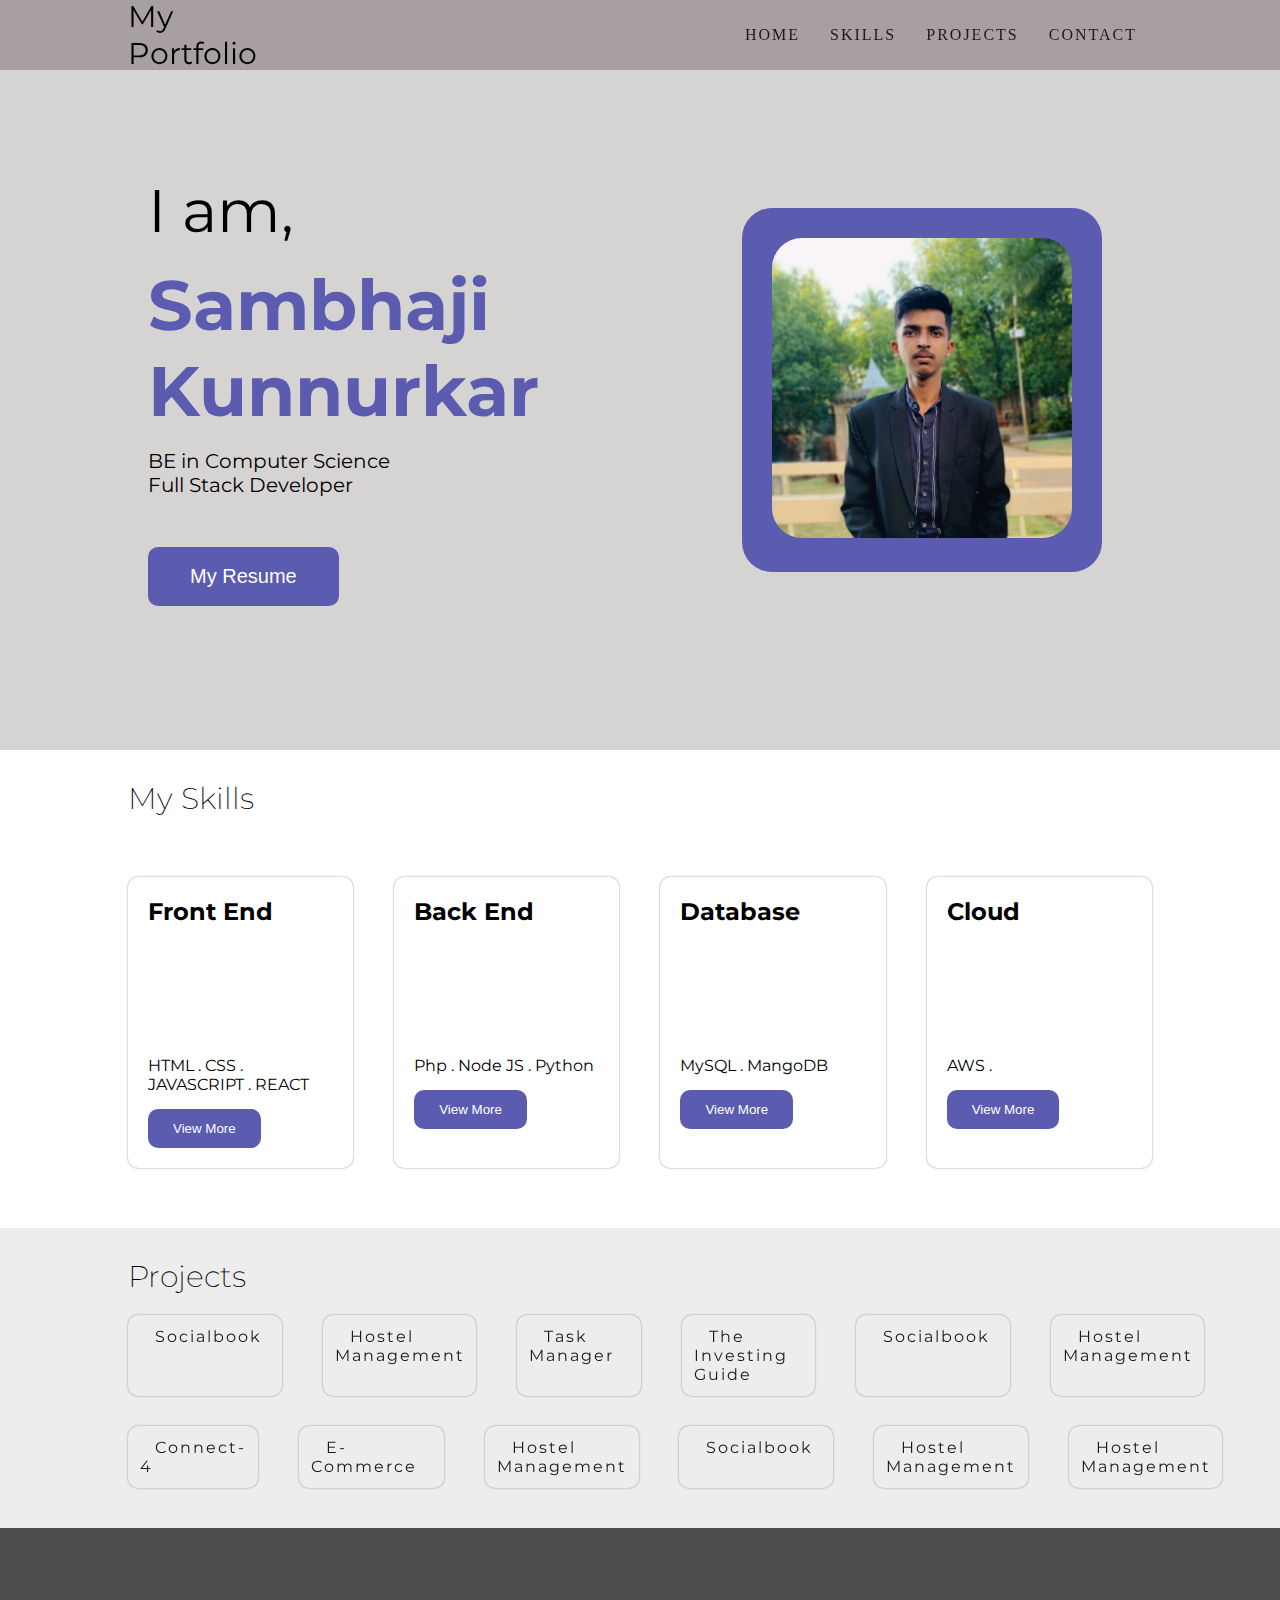
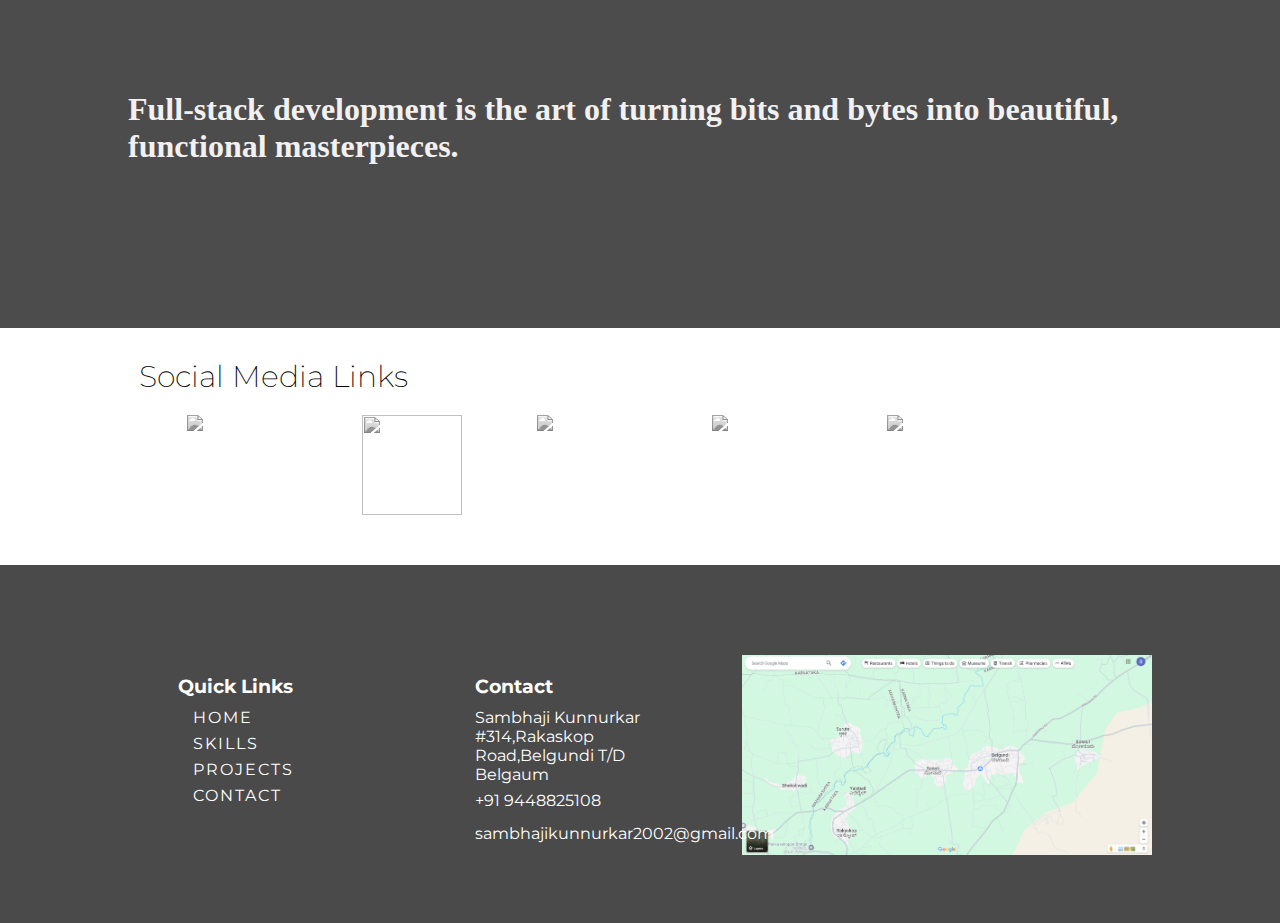
==== commit d978f21c: "added new profile photo" ====
--- a/index.html
+++ b/index.html
@@ -48,7 +48,7 @@
             </div>
 
             <div class="person">
-                <img class="person-img" src="images/sam.jpg" alt="">
+                <img class="person-img" src="images/profile.jpg" alt="">
             </div>
 
         </section>
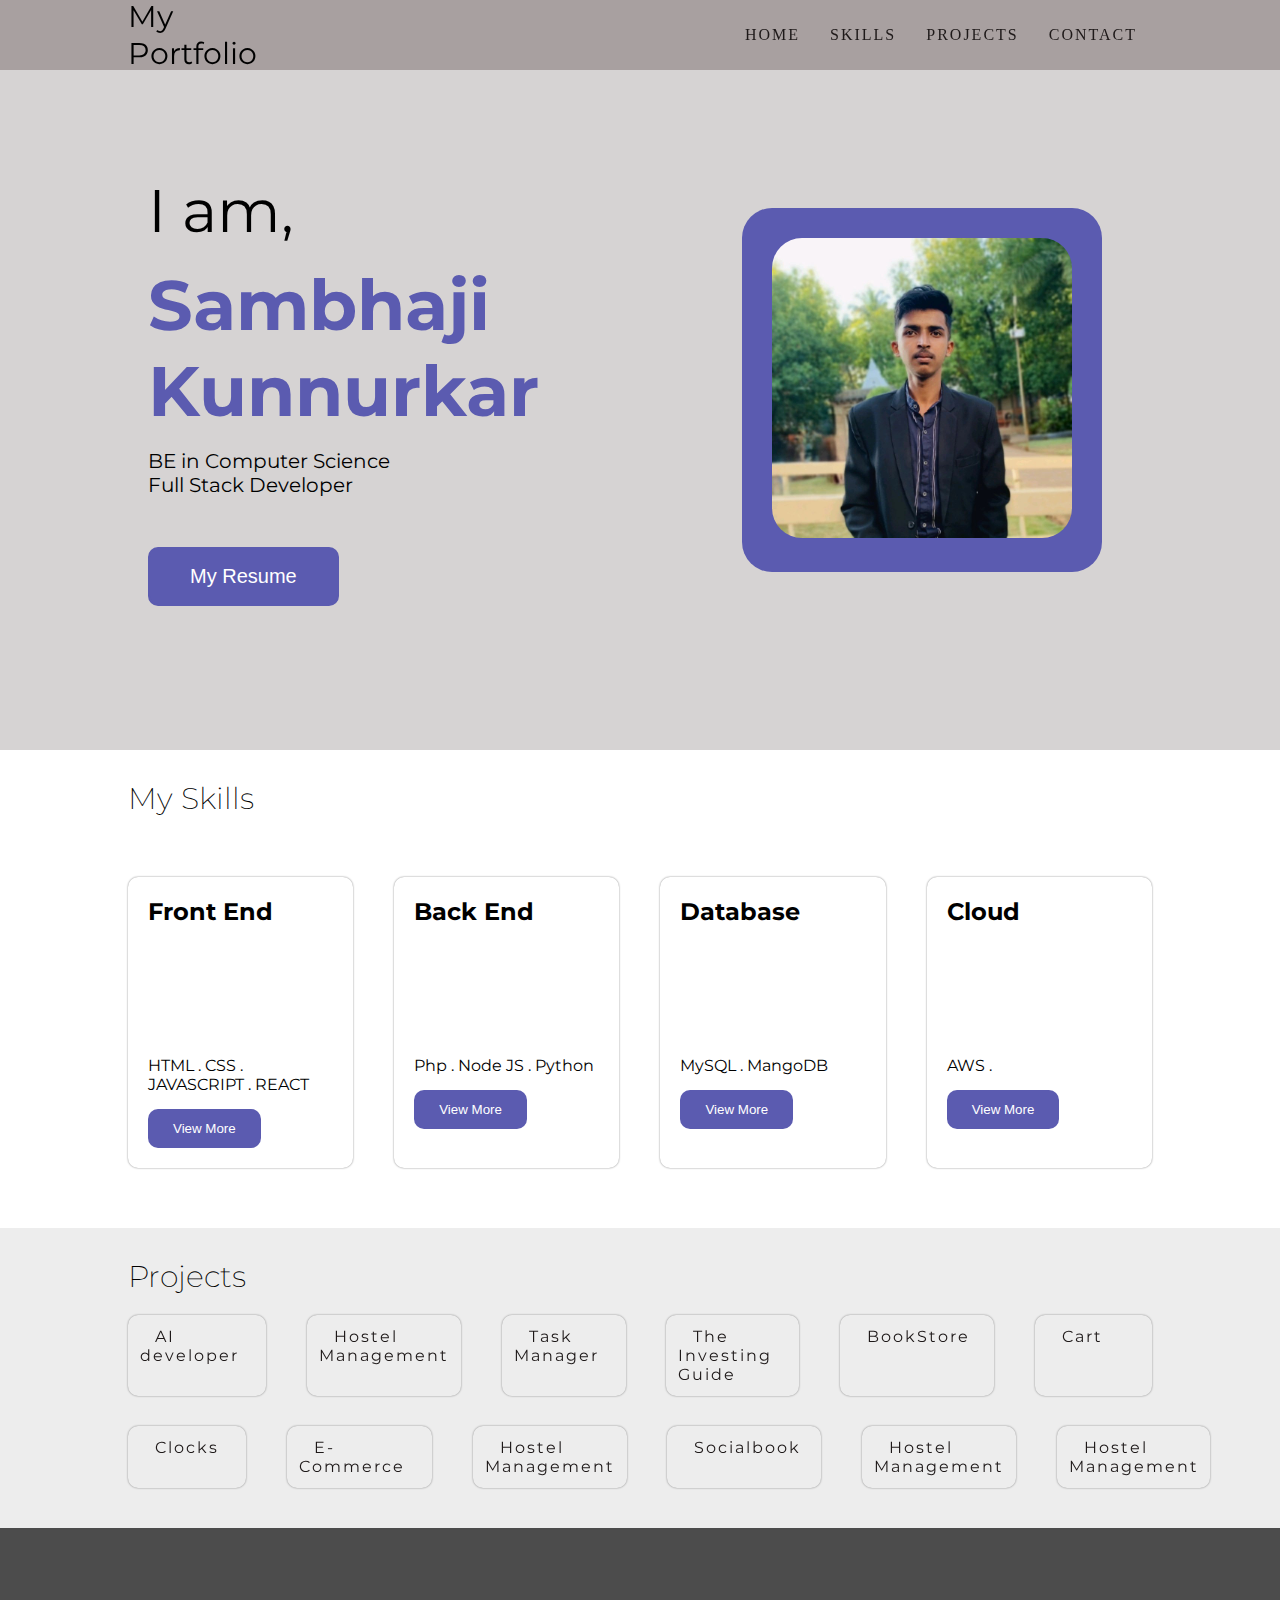
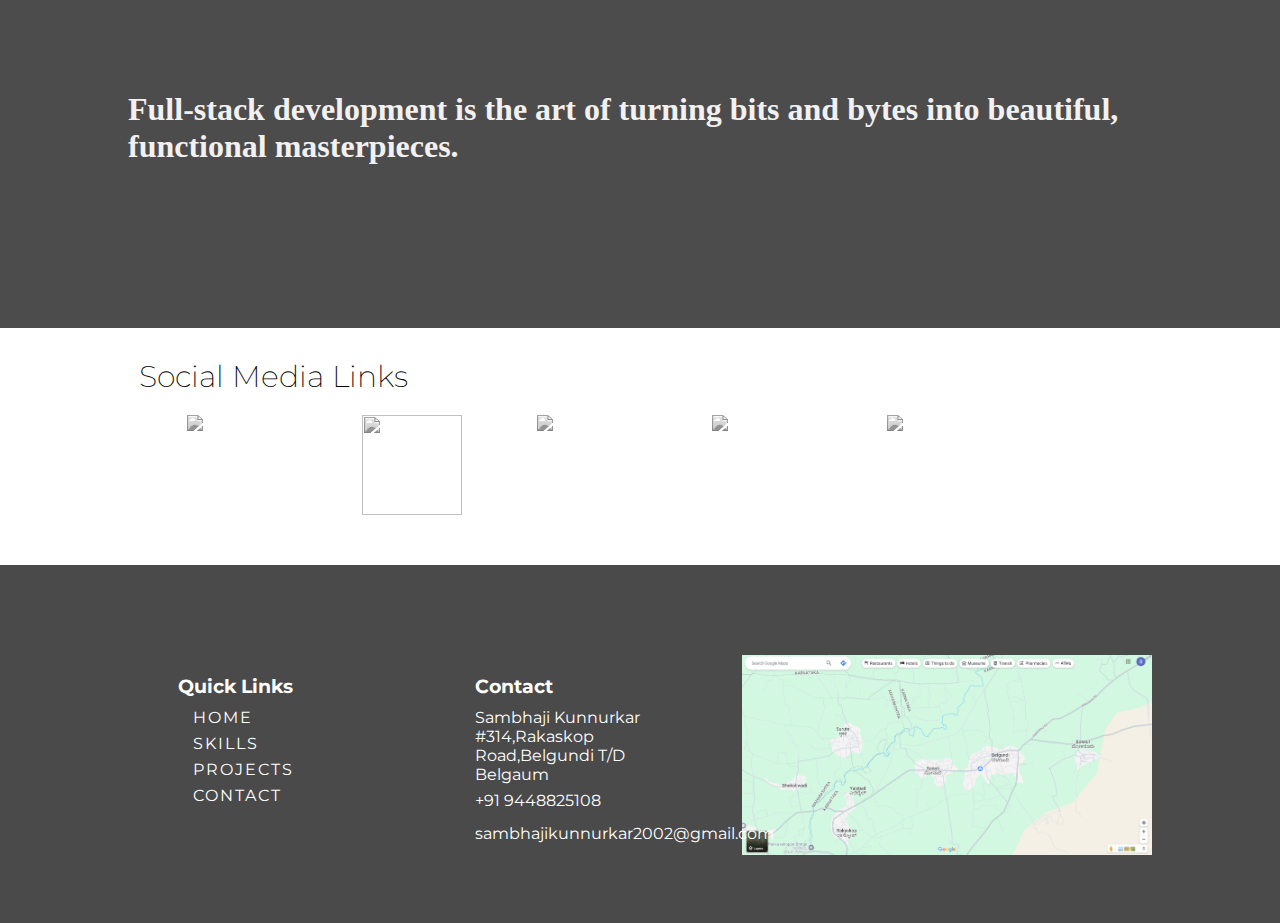
==== commit 0a6b92d6: "Added some projects" ====
--- a/index.html
+++ b/index.html
@@ -152,18 +152,18 @@
 
                     <table >
                         <tr >
-                            <td><a href="https://sksocialbook.netlify.app/" target="_blank">Socialbook</a></td>
-                        </tr>
-                        
-
-                    </table>
-
-                </div>
-                <div class="service1">
-
-                    <table >
-                        <tr >
-                            <td><a href="projects/Hostel-Management-System/index.php" target="_blank">Hostel Management</a></td>
+                            <td><a href="https://github.com/SambhajiKunnurkar/Ai_agent" target="_blank">AI developer</a></td>
+                        </tr>
+                        
+
+                    </table>
+
+                </div>
+                <div class="service1">
+
+                    <table >
+                        <tr >
+                            <td><a href="projects/Hostel-Management-System" target="_blank">Hostel Management</a></td>
                         </tr>
                         
 
@@ -194,18 +194,18 @@
 
                     <table >
                         <tr >
-                            <td><a href="https://sksocialbook.netlify.app/" target="_blank">Socialbook</a></td>
-                        </tr>
-                        
-
-                    </table>
-
-                </div>
-                <div class="service1">
-
-                    <table >
-                        <tr >
-                            <td><a href="https://sksocialbook.netlify.app/" target="_blank">Hostel Management</a></td>
+                            <td><a href="https://github.com/SambhajiKunnurkar/Book_Store" target="_blank">BookStore</a></td>
+                        </tr>
+                        
+
+                    </table>
+
+                </div>
+                <div class="service1">
+
+                    <table >
+                        <tr >
+                            <td><a href="https://github.com/SambhajiKunnurkar/Cart" target="_blank">Cart</a></td>
                         </tr>
                         
 
@@ -222,7 +222,7 @@
 
                     <table >
                         <tr >
-                            <td><a href="https://sksocialbook.netlify.app/" target="_blank">Connect-4</a></td>
+                            <td><a href="projects/Digital-clock/digital.html" target="_blank">Clocks</a></td>
                         </tr>
                         
 
